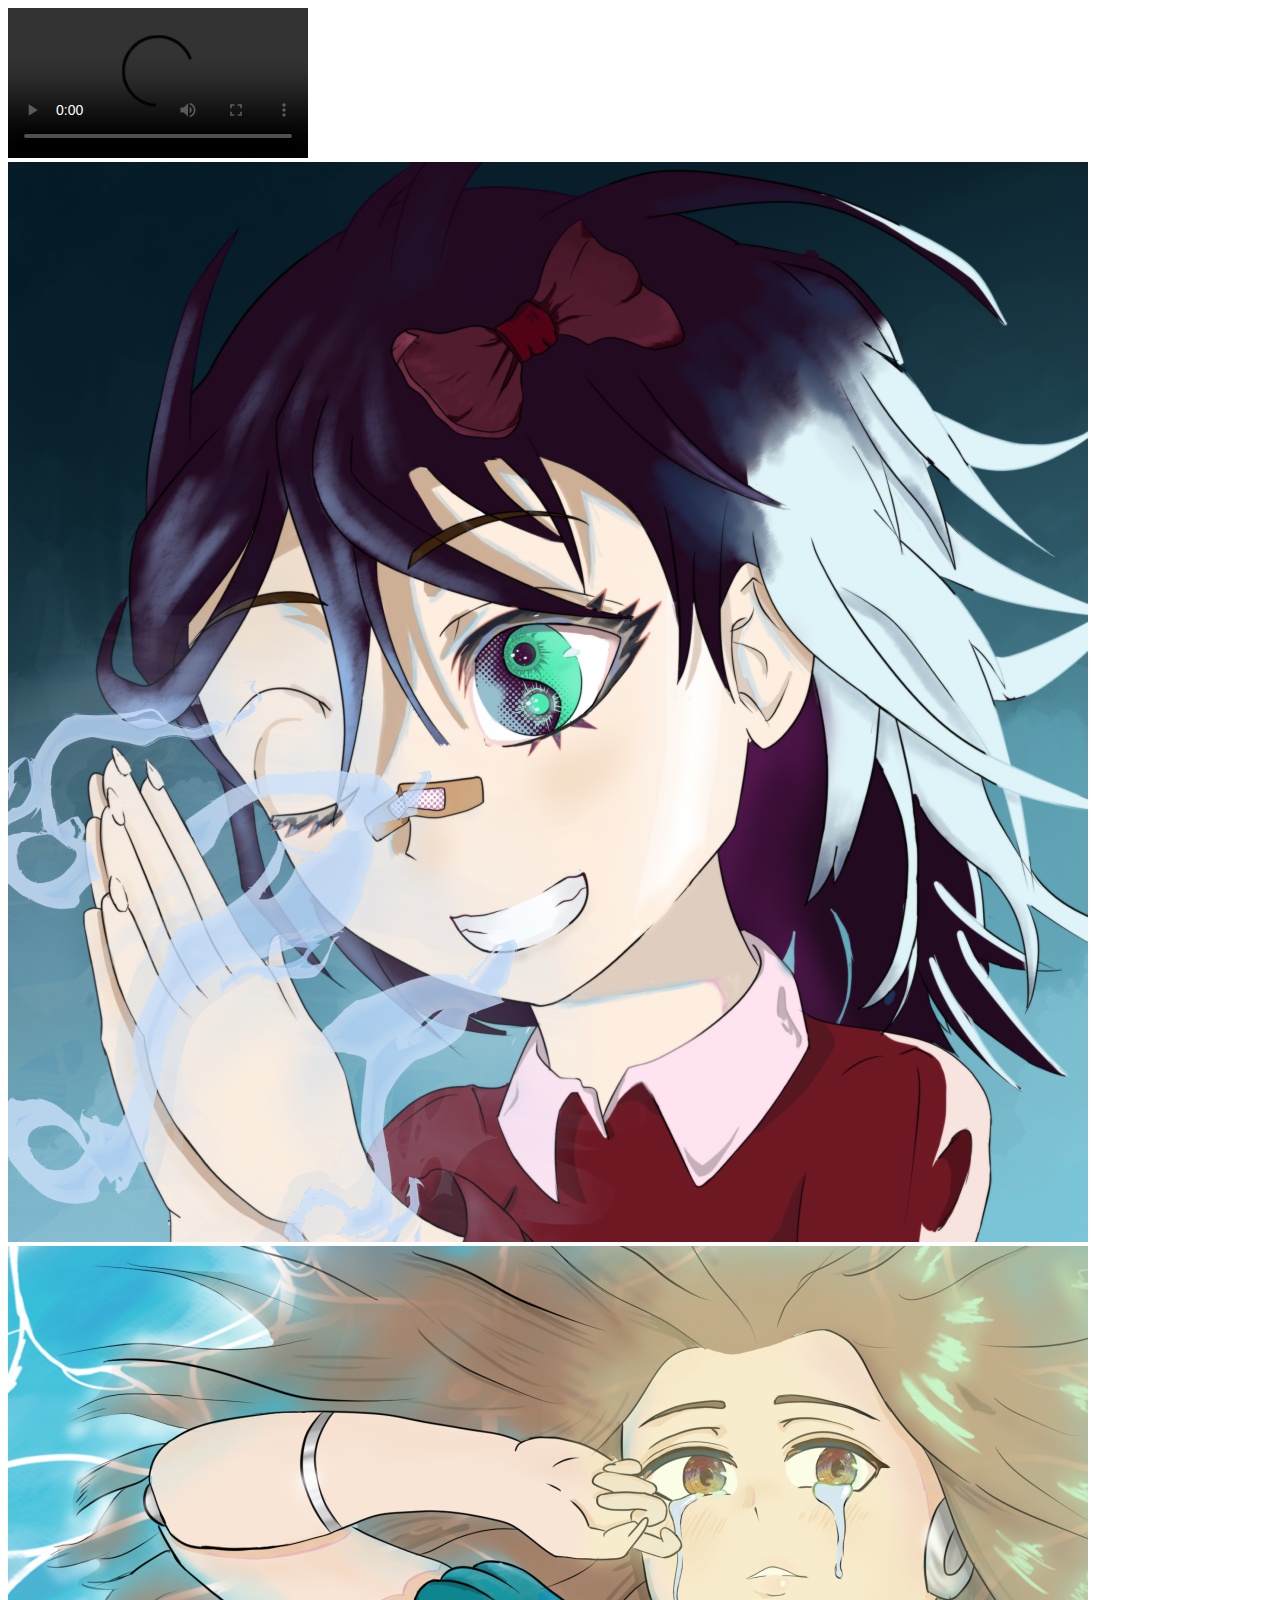
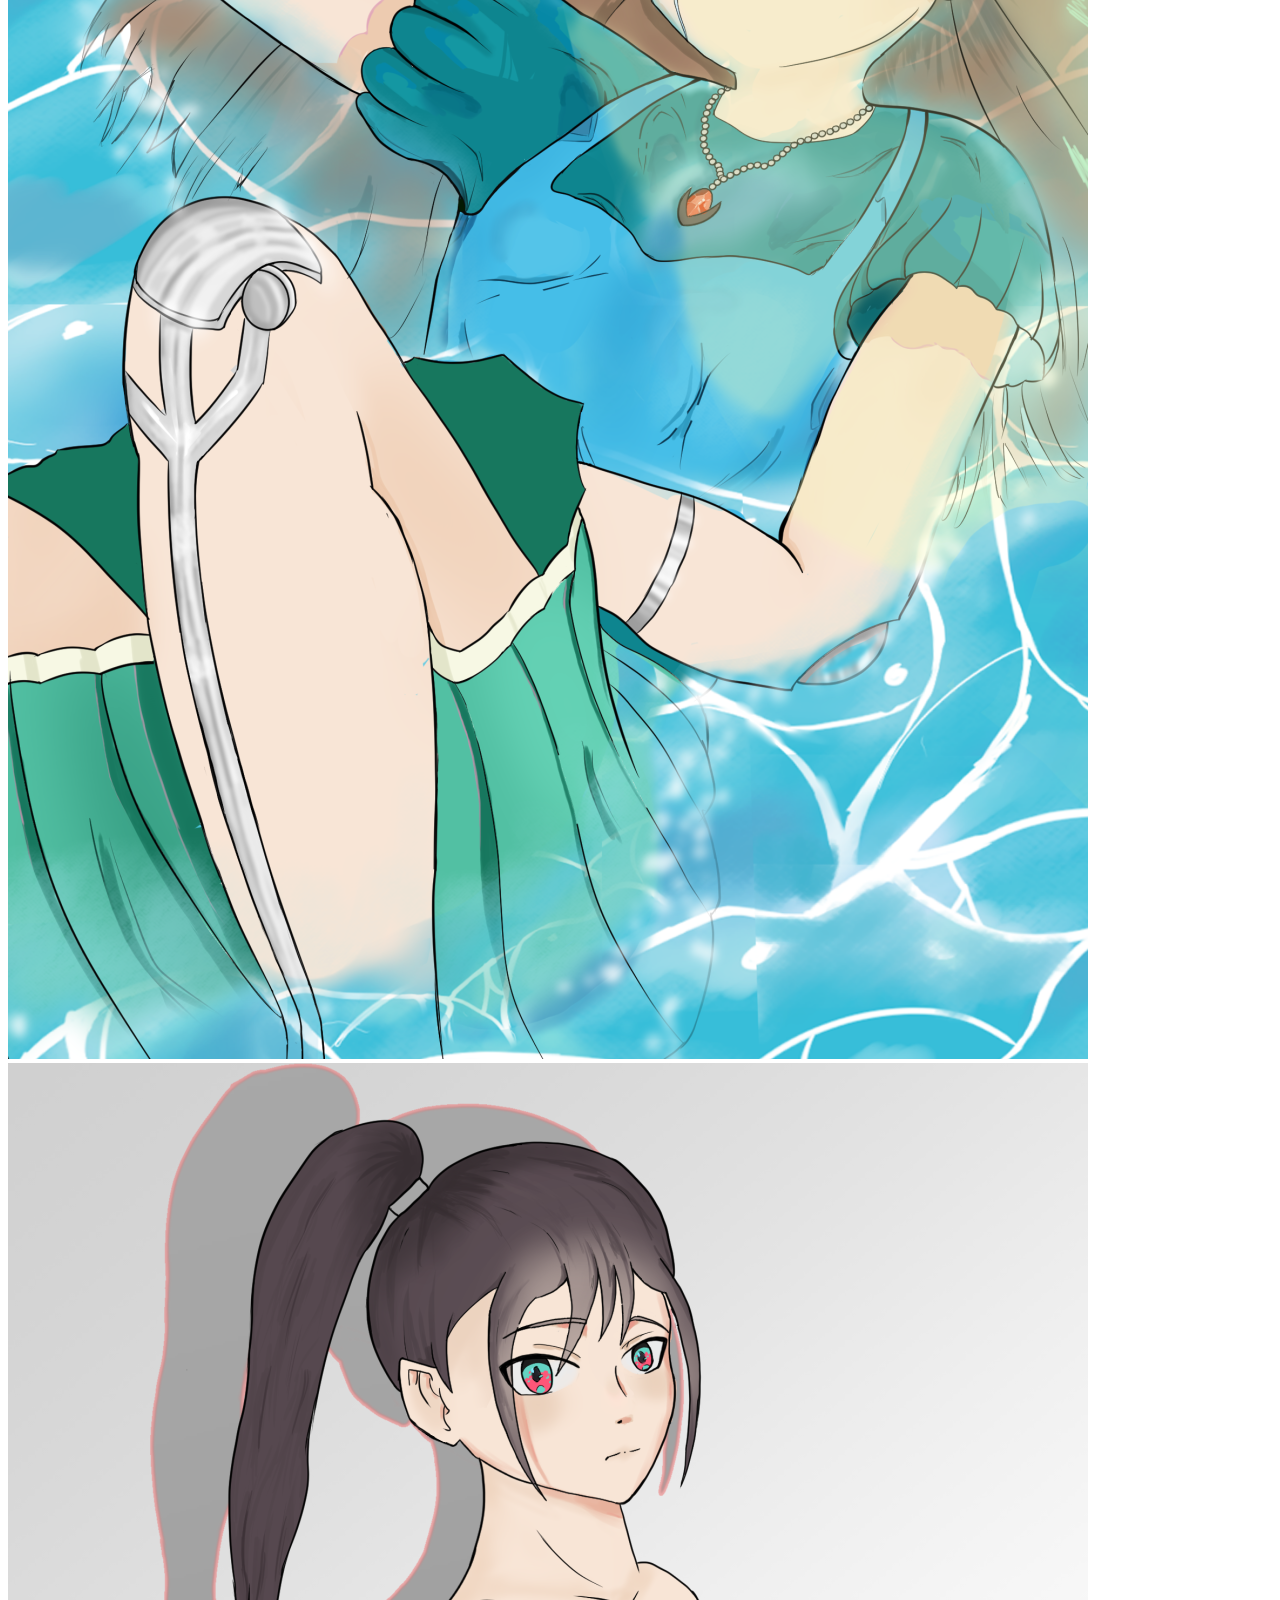
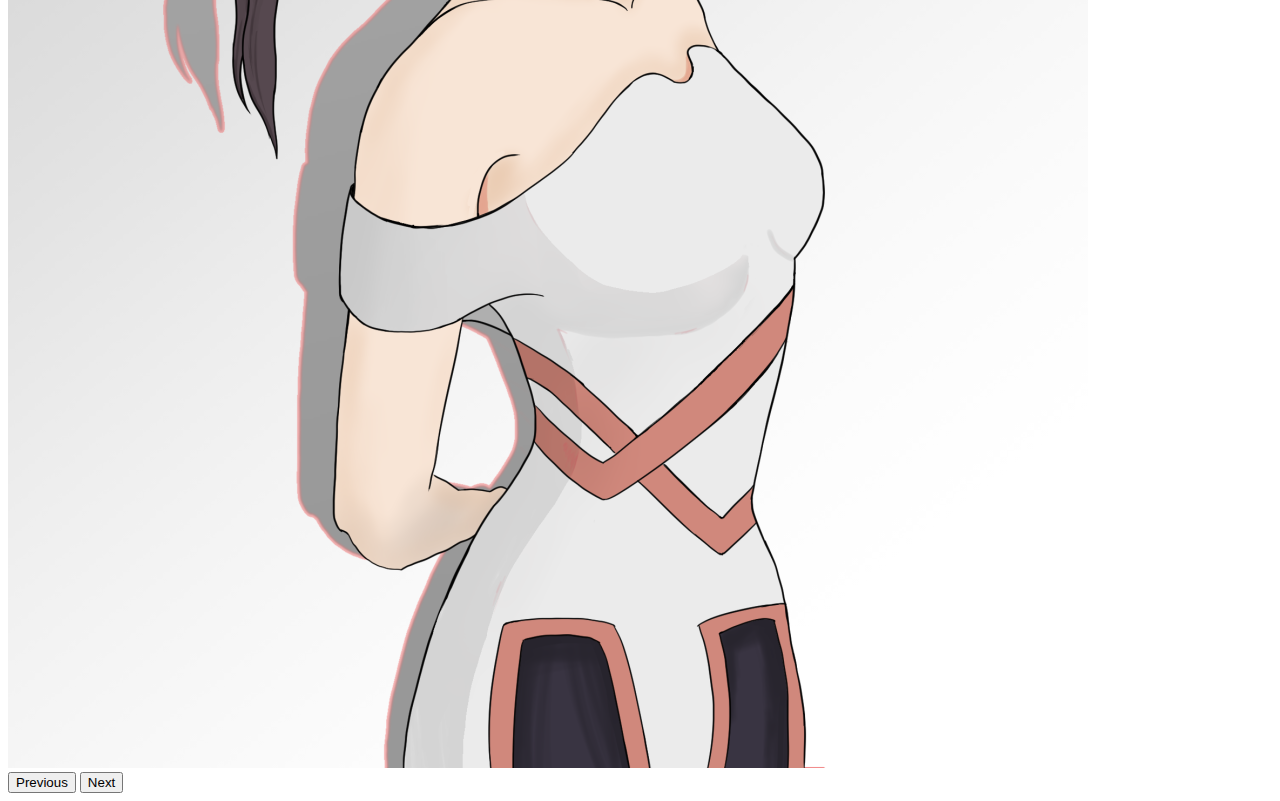
==== index.html @ 398e6f94 "Add files via upload" ====
<!DOCTYPE html>
<html lang="en">
<head>
    <meta charset="UTF-8">
    <title>Alaui</title>
    <link href="https://cdn.jsdelivr.net/npm/bootstrap@5.3.2/dist/css/bootstrap.min.css" rel="stylesheet" integrity="sha384-T3c6CoIi6uLrA9TneNEoa7RxnatzjcDSCmG1MXxSR1GAsXEV/Dwwykc2MPK8M2HN" crossorigin="anonymous">
    <script src="https://cdn.jsdelivr.net/npm/bootstrap@5.3.2/dist/js/bootstrap.bundle.min.js" integrity="sha384-C6RzsynM9kWDrMNeT87bh95OGNyZPhcTNXj1NW7RuBCsyN/o0jlpcV8Qyq46cDfL" crossorigin="anonymous"></script>
    <style>
        body {
            background-image: url('imgs/Illustration22.png');
            background-size: cover;
            background-position: center;
            background-repeat: no-repeat;
            background-attachment: fixed;
        }
    </style>
</head>
<body>
<div id="navbar-placeholder"></div>
<script
        src="https://code.jquery.com/jquery-3.7.1.js"
        integrity="sha256-eKhayi8LEQwp4NKxN+CfCh+3qOVUtJn3QNZ0TciWLP4="
        crossorigin="anonymous"></script>
<script>
    $(function(){
        $("#navbar-placeholder").load("navbar.html");
    });
</script>
<div class="container">
    <div class="card mx-auto mt-4 shadow p-3 mb-5 bg-body-tertiary rounded w-100">
        <video controls width="auto" height="auto">
            <source src="/imgs/0907.mp4" type="video/mp4">
        </video>
    </div>
    <div class="card mx-auto mt-4 shadow p-3 mb-5 bg-body-tertiary rounded" style="width: 30rem;">
        <div id="carouselExampleControls" class="carousel slide" data-bs-ride="carousel">
            <div class="carousel-inner">
                <div class="carousel-item active">
                    <img src="/imgs/23.png" class="d-block w-100">
                </div>
                <div class="carousel-item">
                    <img src="/imgs/Illustration.png" class="d-block w-100">
                </div>
                <div class="carousel-item">
                    <img src="/imgs/Illustration2.png" class="d-block w-100">
                </div>
            </div>
            <button class="carousel-control-prev" type="button" data-bs-target="#carouselExampleControls" data-bs-slide="prev">
                <span class="carousel-control-prev-icon" aria-hidden="true"></span>
                <span class="visually-hidden">Previous</span>
            </button>
            <button class="carousel-control-next" type="button" data-bs-target="#carouselExampleControls" data-bs-slide="next">
                <span class="carousel-control-next-icon" aria-hidden="true"></span>
                <span class="visually-hidden">Next</span>
            </button>
        </div>
    </div>
</div>
<!--div class="container">
    <div id="carouselControls" class="carousel slide" data-bs-ride="carousel">
        <div class="carousel-inner">
            <div class="carousel-item active">
                <img src="/imgs/23.png" class="d-block w-100">
            </div>
            <div class="carousel-item">
                <img src="/imgs/Illustration.png" class="d-block w-100">
            </div>
            <div class="carousel-item">
                <img src="/imgs/Illustration2.png" class="d-block w-100">
            </div>
        </div>
        <button class="carousel-control-prev" type="button" data-bs-target="#carouselControls" data-bs-slide="prev">
            <span class="carousel-control-prev-icon" aria-hidden="true"></span>
            <span class="visually-hidden">Previous</span>
        </button>
        <button class="carousel-control-next" type="button" data-bs-target="#carouselControls" data-bs-slide="next">
            <span class="carousel-control-next-icon" aria-hidden="true"></span>
            <span class="visually-hidden">Next</span>
        </button>
    </div>
</div-->

</body>
</html>
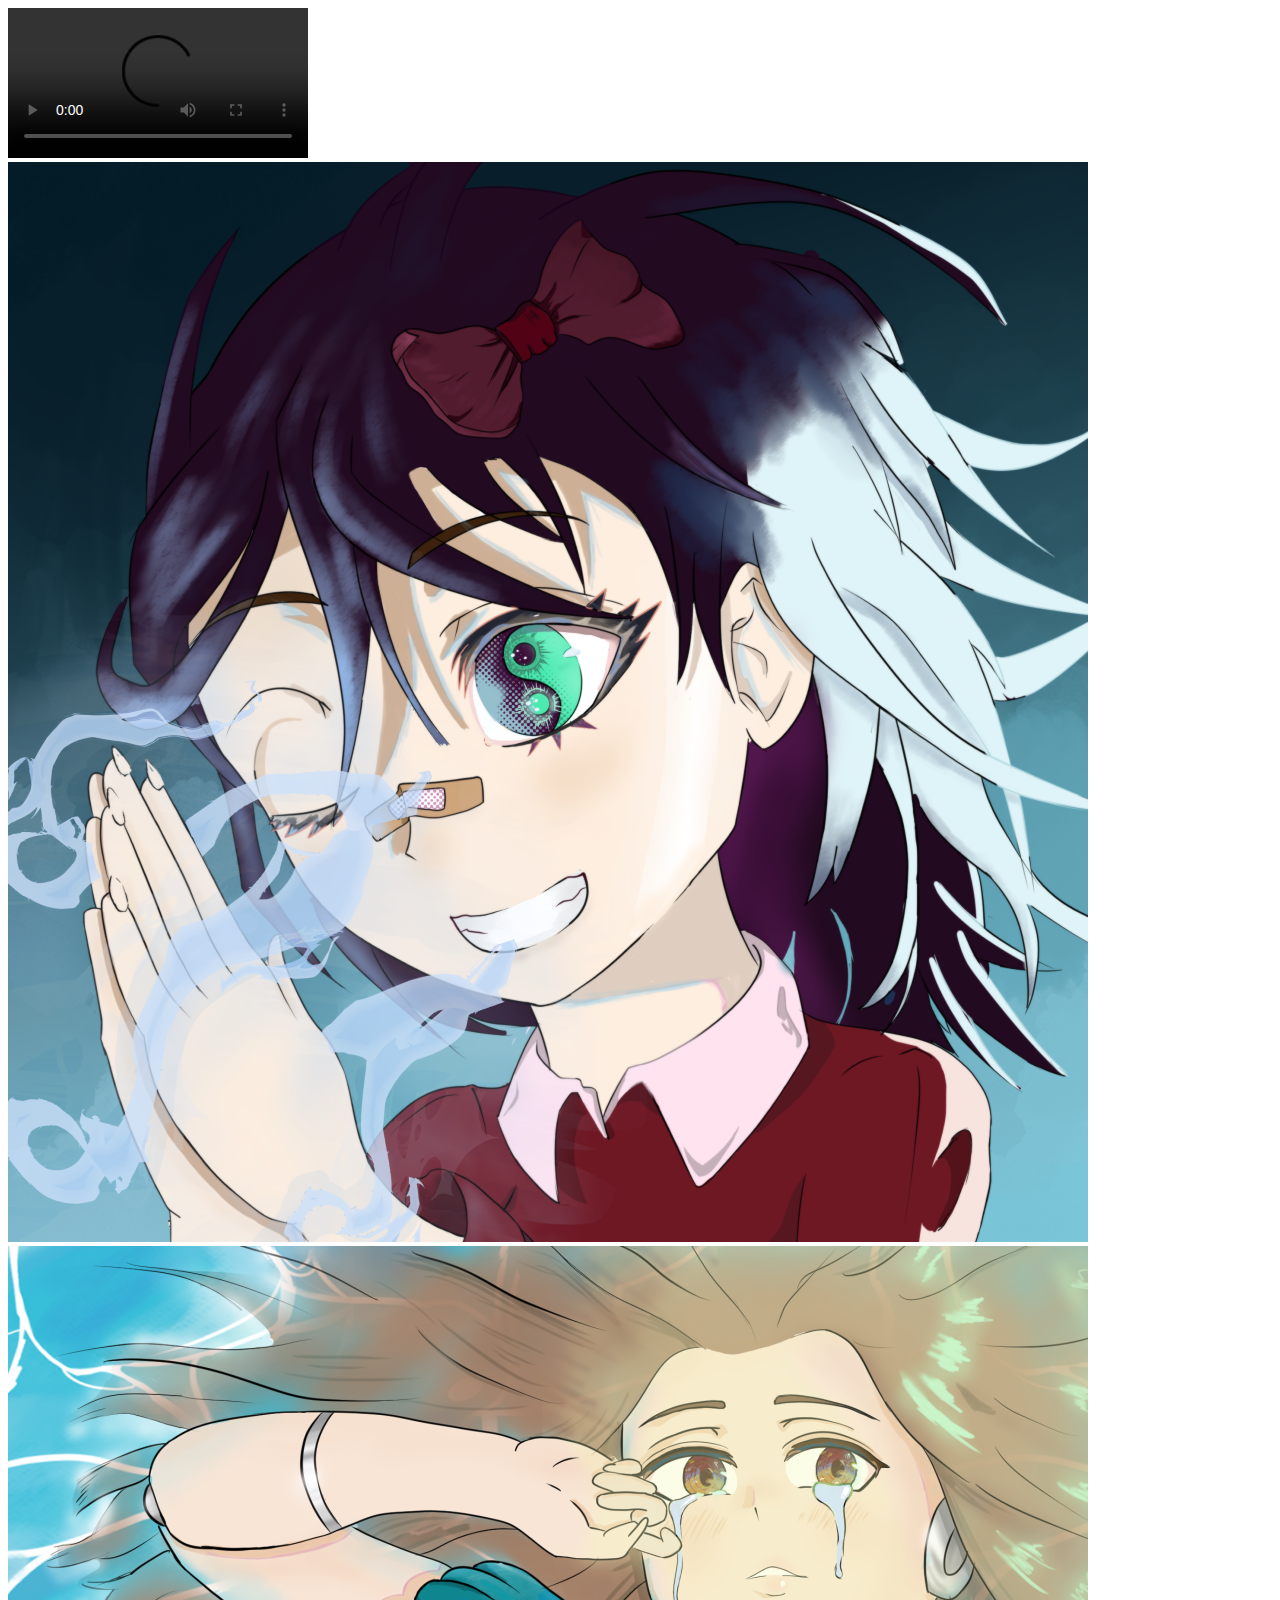
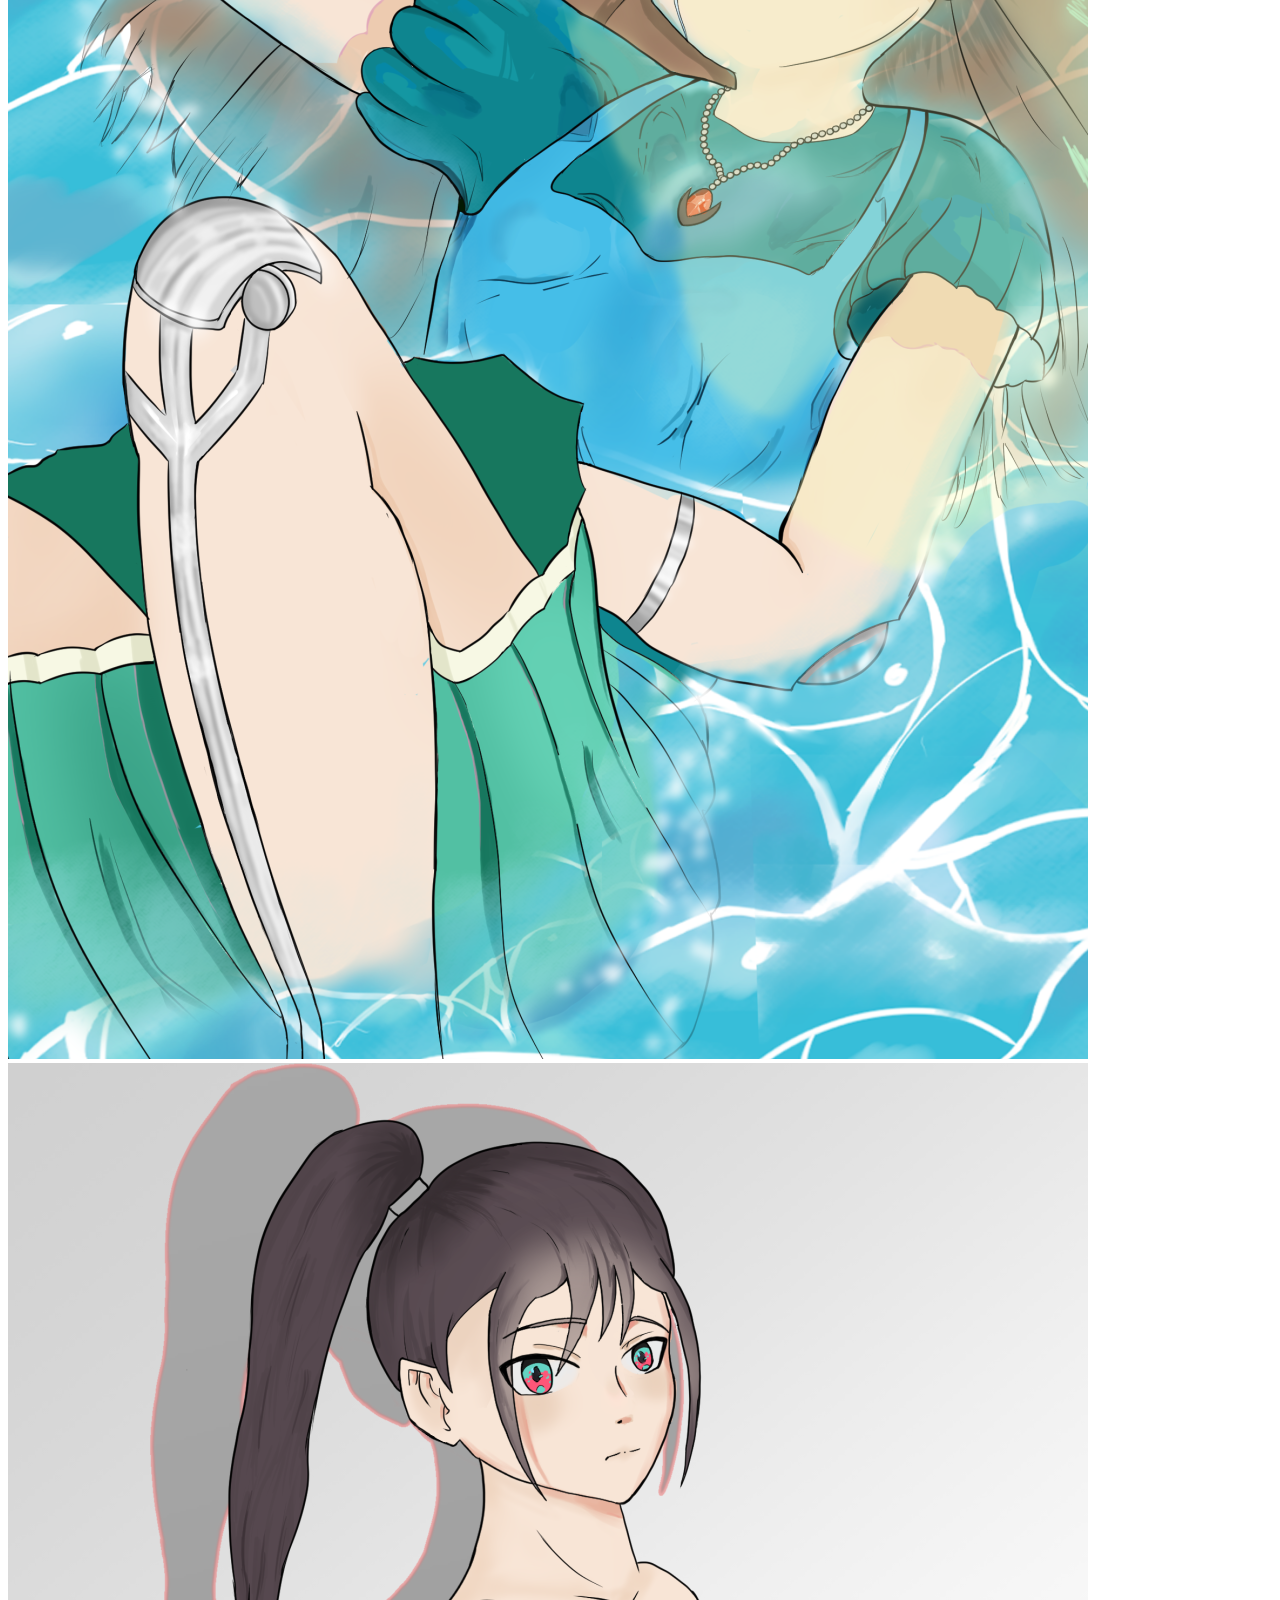
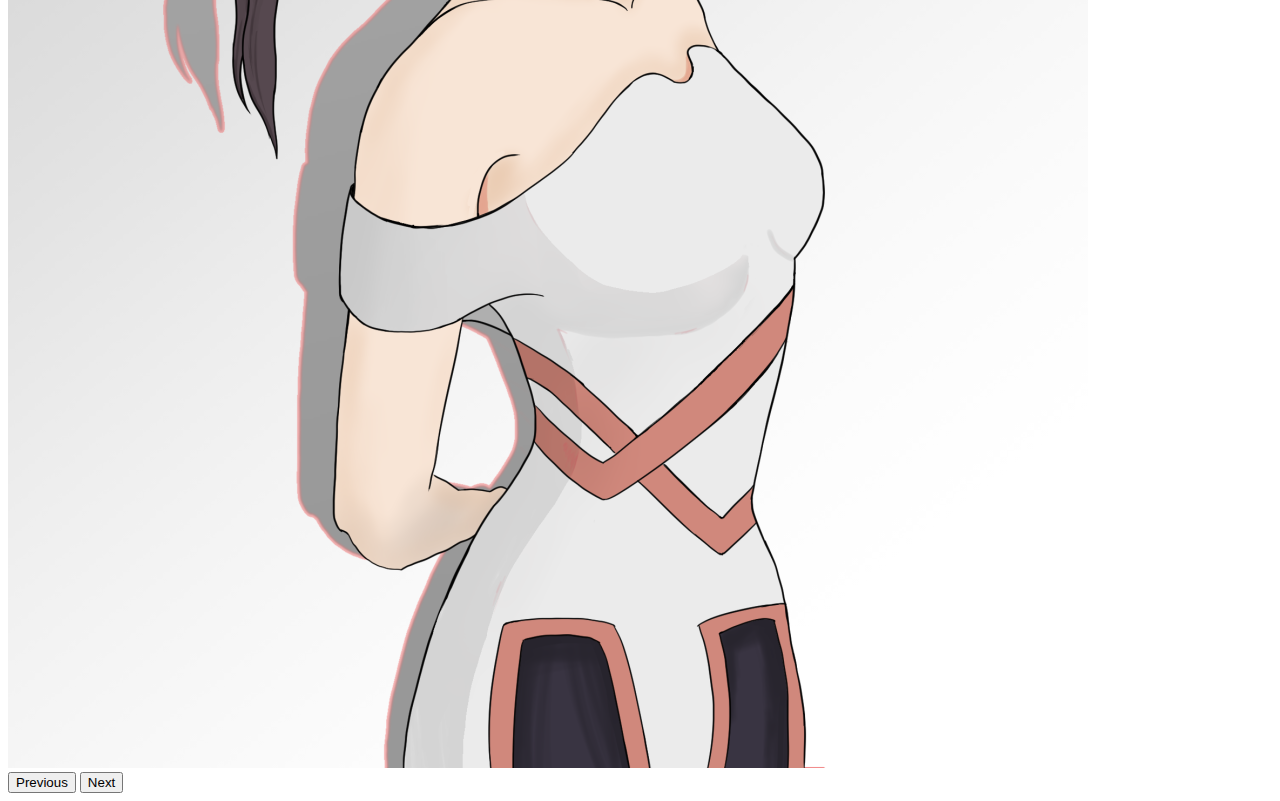
==== commit e2e22817: "main" ====
--- a/index.html
+++ b/index.html
@@ -3,6 +3,7 @@
 <head>
     <meta charset="UTF-8">
     <title>Alaui</title>
+    <meta name="viewport" content="width=device-width, initial-scale=1, maximum-scale=2.0, user-scalable=yes">
     <link href="https://cdn.jsdelivr.net/npm/bootstrap@5.3.2/dist/css/bootstrap.min.css" rel="stylesheet" integrity="sha384-T3c6CoIi6uLrA9TneNEoa7RxnatzjcDSCmG1MXxSR1GAsXEV/Dwwykc2MPK8M2HN" crossorigin="anonymous">
     <script src="https://cdn.jsdelivr.net/npm/bootstrap@5.3.2/dist/js/bootstrap.bundle.min.js" integrity="sha384-C6RzsynM9kWDrMNeT87bh95OGNyZPhcTNXj1NW7RuBCsyN/o0jlpcV8Qyq46cDfL" crossorigin="anonymous"></script>
     <style>
@@ -32,7 +33,30 @@
             <source src="/imgs/0907.mp4" type="video/mp4">
         </video>
     </div>
-    <div class="card mx-auto mt-4 shadow p-3 mb-5 bg-body-tertiary rounded" style="width: 30rem;">
+    <!--div class="card mx-auto mt-4 shadow p-3 mb-5 bg-body-tertiary rounded" style="width: 30rem;">
+        <div id="carouselExampleControls" class="carousel slide" data-bs-ride="carousel">
+            <div class="carousel-inner">
+                <div class="carousel-item active">
+                    <img src="/imgs/23.png" class="d-block w-100">
+                </div>
+                <div class="carousel-item">
+                    <img src="/imgs/Illustration.png" class="d-block w-100">
+                </div>
+                <div class="carousel-item">
+                    <img src="/imgs/Illustration2.png" class="d-block w-100">
+                </div>
+            </div>
+            <button class="carousel-control-prev" type="button" data-bs-target="#carouselExampleControls" data-bs-slide="prev">
+                <span class="carousel-control-prev-icon" aria-hidden="true"></span>
+                <span class="visually-hidden">Previous</span>
+            </button>
+            <button class="carousel-control-next" type="button" data-bs-target="#carouselExampleControls" data-bs-slide="next">
+                <span class="carousel-control-next-icon" aria-hidden="true"></span>
+                <span class="visually-hidden">Next</span>
+            </button>
+        </div>
+    </div-->
+    <div class="card mx-auto  mt-4 shadow p-3 mb-5 bg-body-tertiary rounded" style="max-width: 600px;">
         <div id="carouselExampleControls" class="carousel slide" data-bs-ride="carousel">
             <div class="carousel-inner">
                 <div class="carousel-item active">
@@ -56,29 +80,5 @@
         </div>
     </div>
 </div>
-<!--div class="container">
-    <div id="carouselControls" class="carousel slide" data-bs-ride="carousel">
-        <div class="carousel-inner">
-            <div class="carousel-item active">
-                <img src="/imgs/23.png" class="d-block w-100">
-            </div>
-            <div class="carousel-item">
-                <img src="/imgs/Illustration.png" class="d-block w-100">
-            </div>
-            <div class="carousel-item">
-                <img src="/imgs/Illustration2.png" class="d-block w-100">
-            </div>
-        </div>
-        <button class="carousel-control-prev" type="button" data-bs-target="#carouselControls" data-bs-slide="prev">
-            <span class="carousel-control-prev-icon" aria-hidden="true"></span>
-            <span class="visually-hidden">Previous</span>
-        </button>
-        <button class="carousel-control-next" type="button" data-bs-target="#carouselControls" data-bs-slide="next">
-            <span class="carousel-control-next-icon" aria-hidden="true"></span>
-            <span class="visually-hidden">Next</span>
-        </button>
-    </div>
-</div-->
-
 </body>
 </html>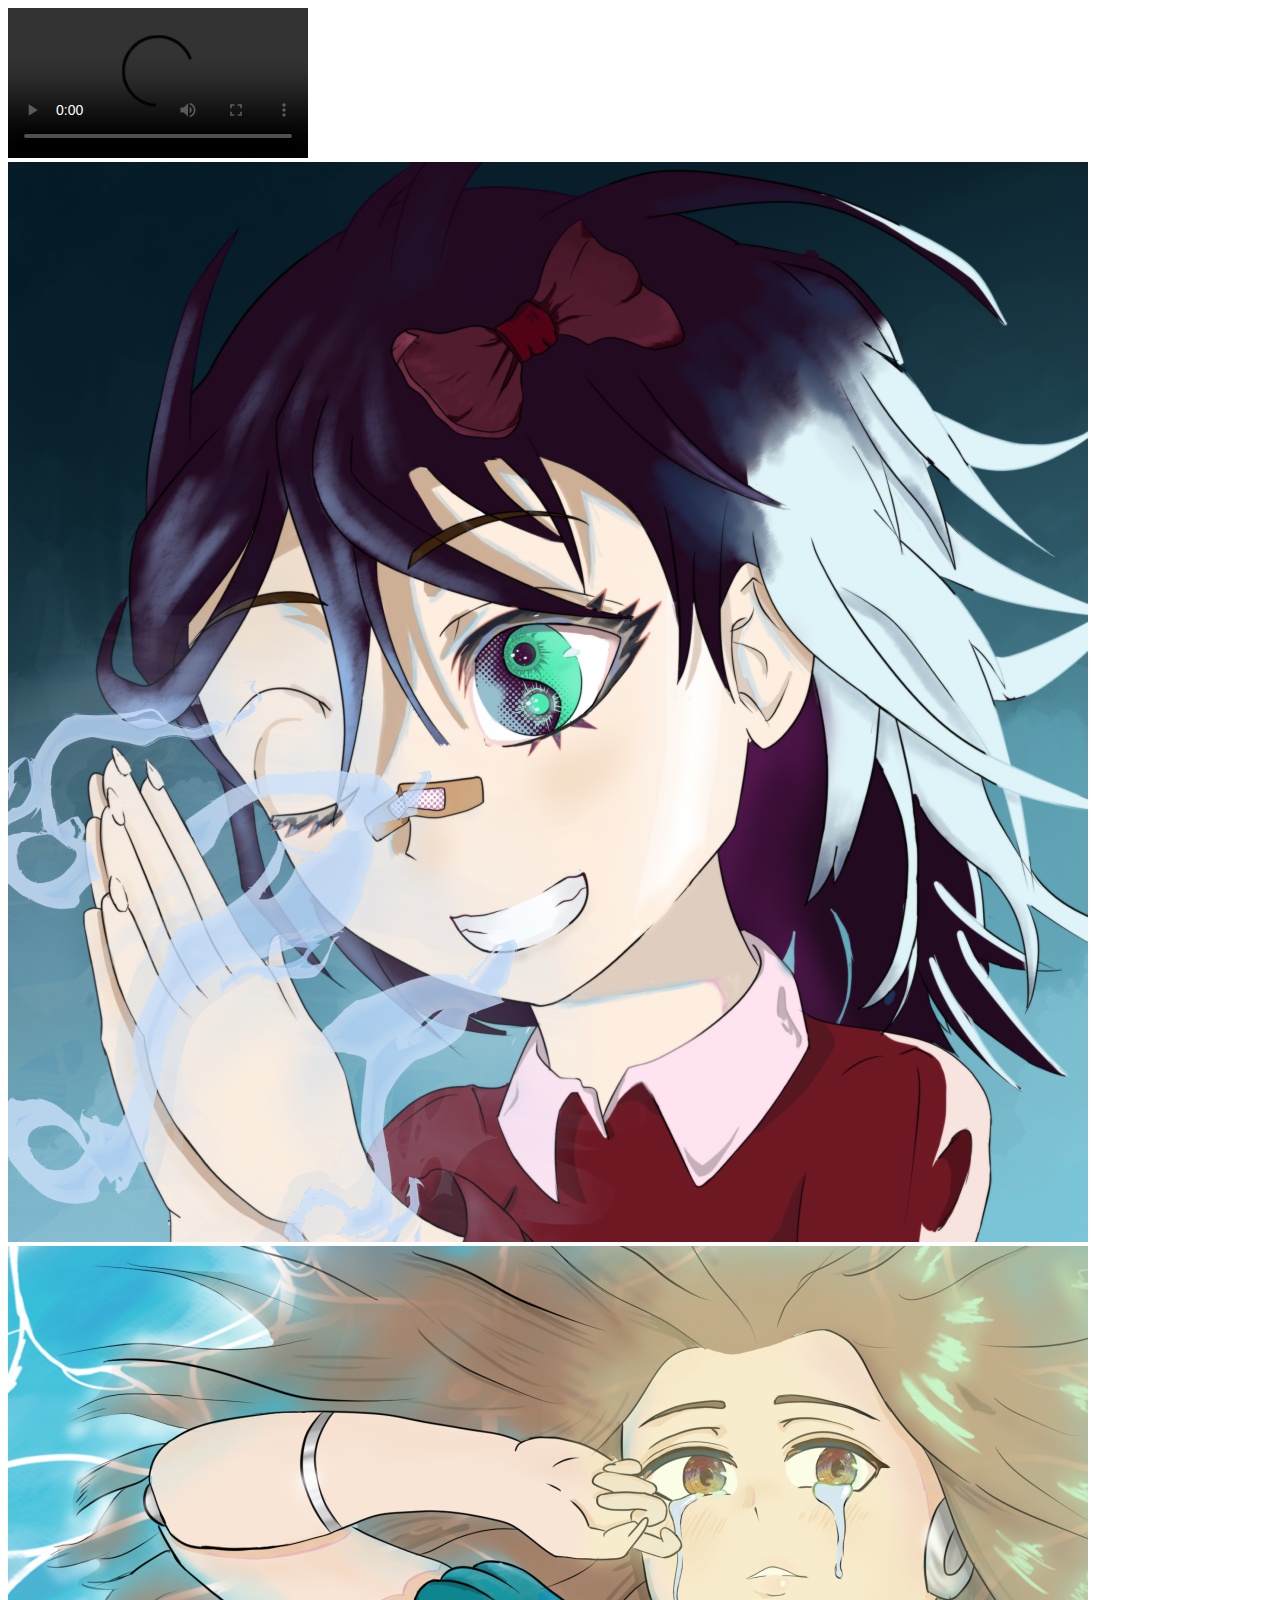
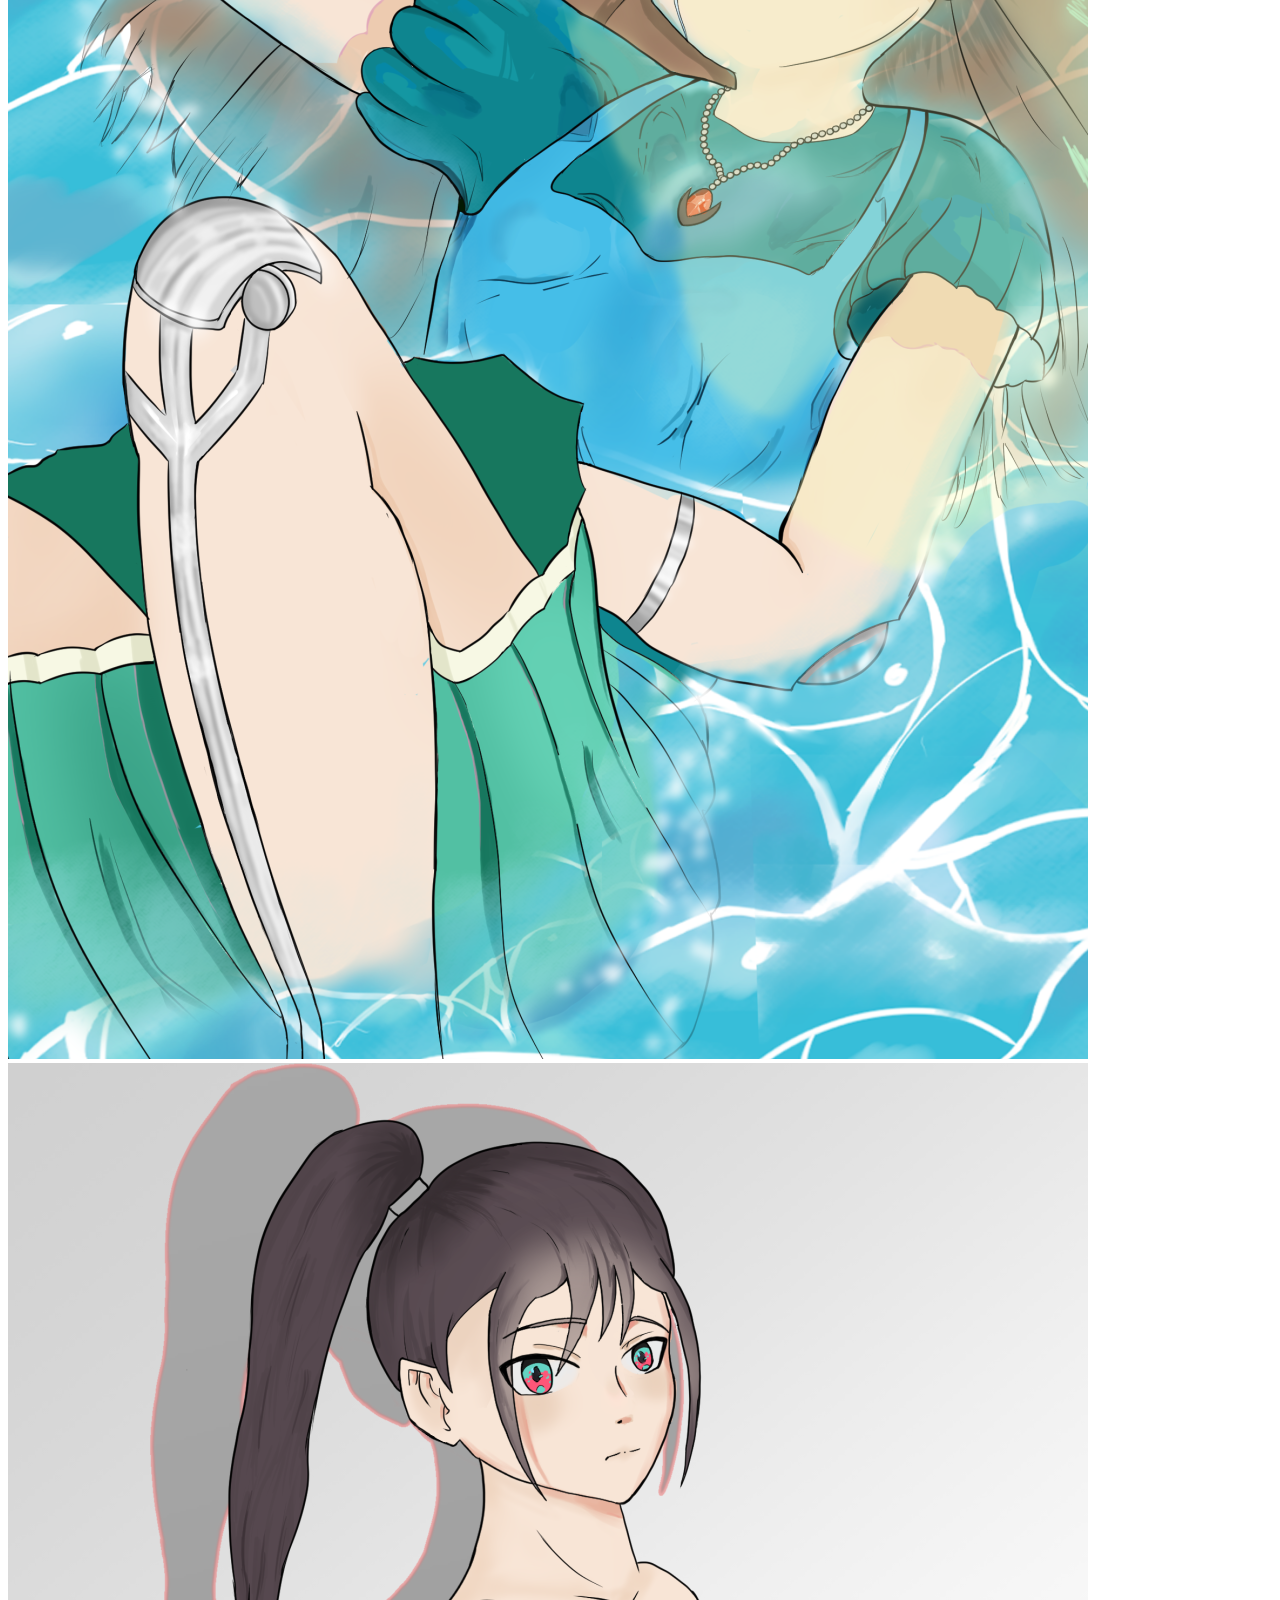
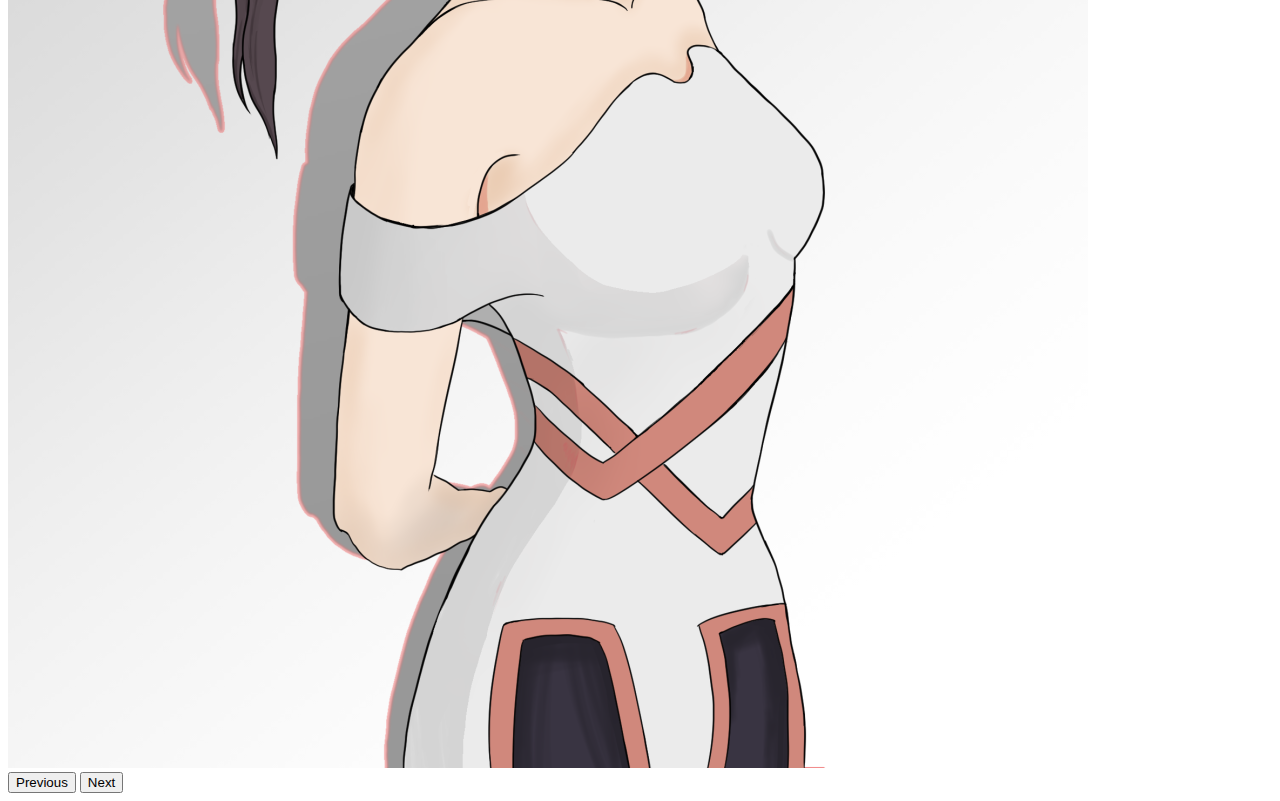
==== commit 11ad7f89: "main" ====
--- a/index.html
+++ b/index.html
@@ -28,7 +28,7 @@
     });
 </script>
 <div class="container">
-    <div class="card mx-auto mt-4 shadow p-3 mb-5 bg-body-tertiary rounded w-100">
+    <div class="card mx-auto mt-4 shadow p-3 mb-4 bg-body-tertiary rounded w-100">
         <video controls width="auto" height="auto">
             <source src="/imgs/0907.mp4" type="video/mp4">
         </video>
@@ -56,7 +56,7 @@
             </button>
         </div>
     </div-->
-    <div class="card mx-auto  mt-4 shadow p-3 mb-5 bg-body-tertiary rounded" style="max-width: 600px;">
+    <div class="card mx-auto  mt-4 shadow p-3 mb-4 bg-body-tertiary rounded" style="max-width: 600px;">
         <div id="carouselExampleControls" class="carousel slide" data-bs-ride="carousel">
             <div class="carousel-inner">
                 <div class="carousel-item active">
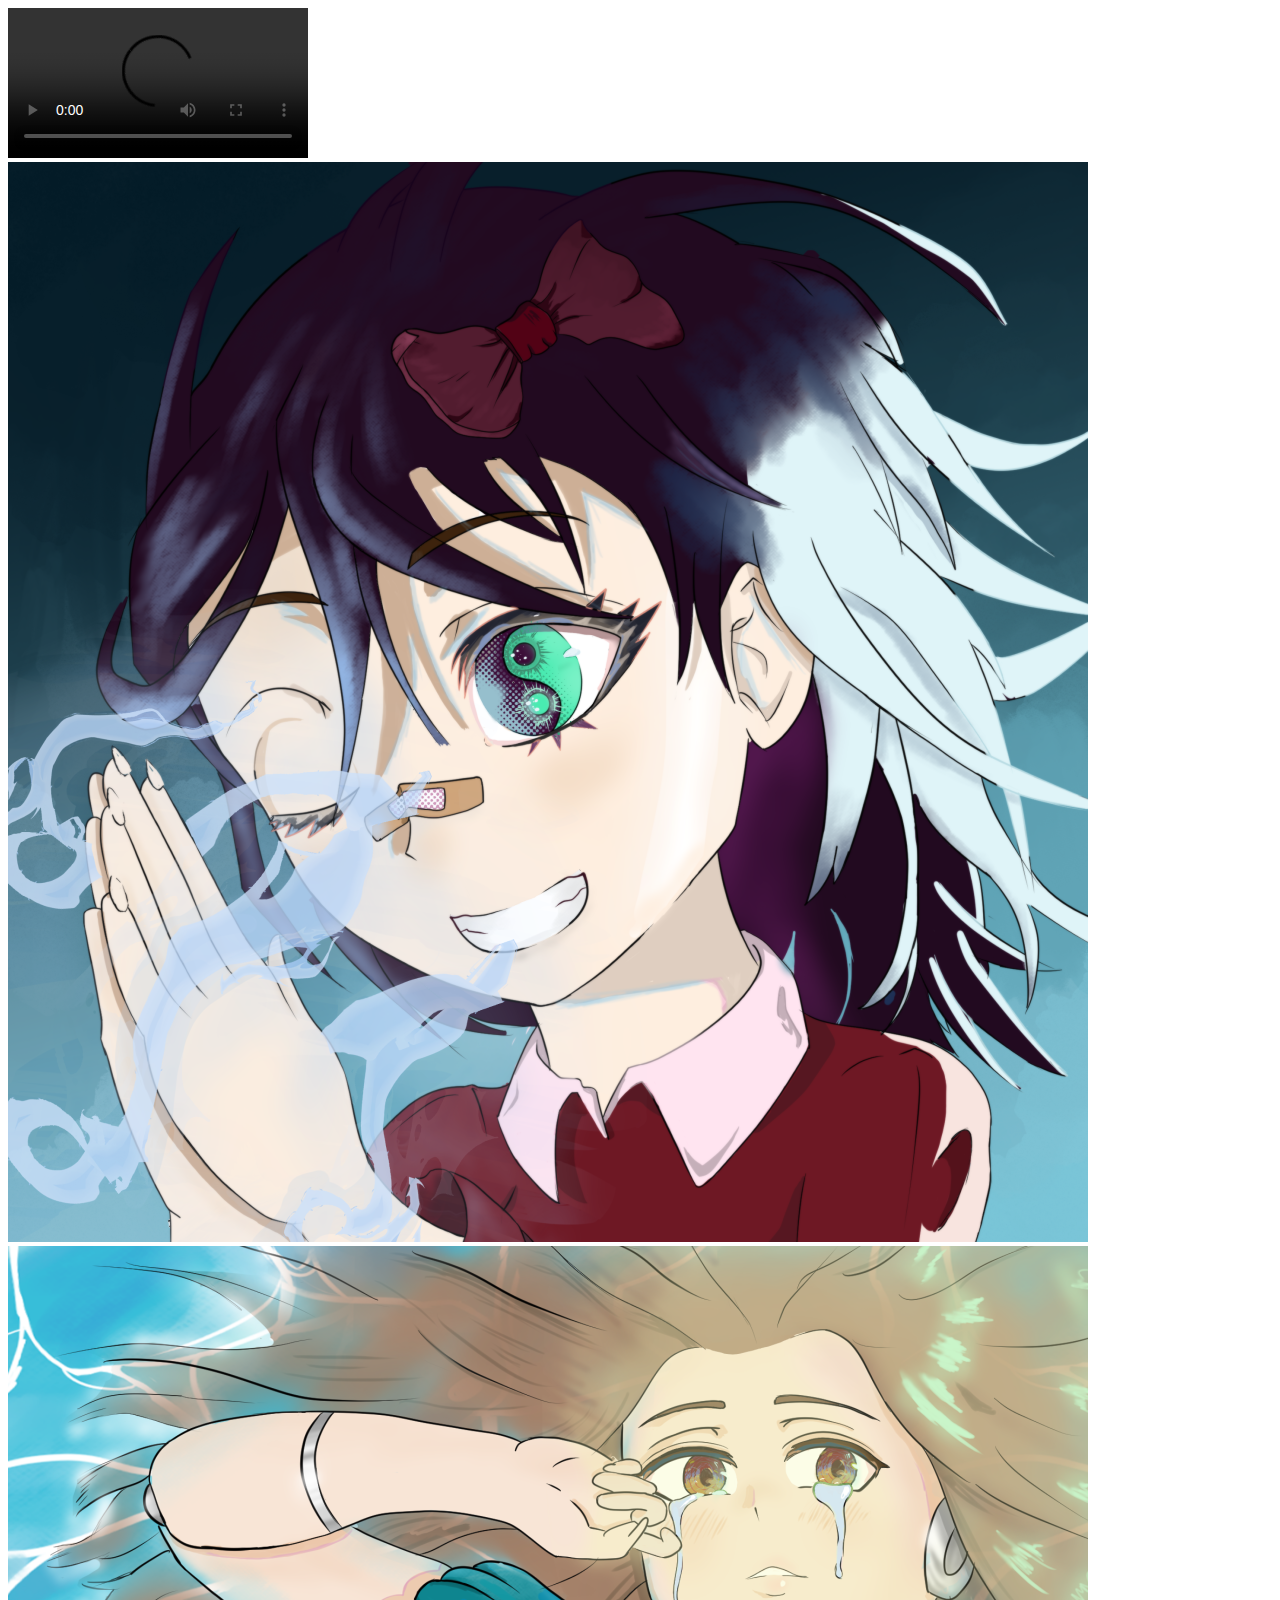
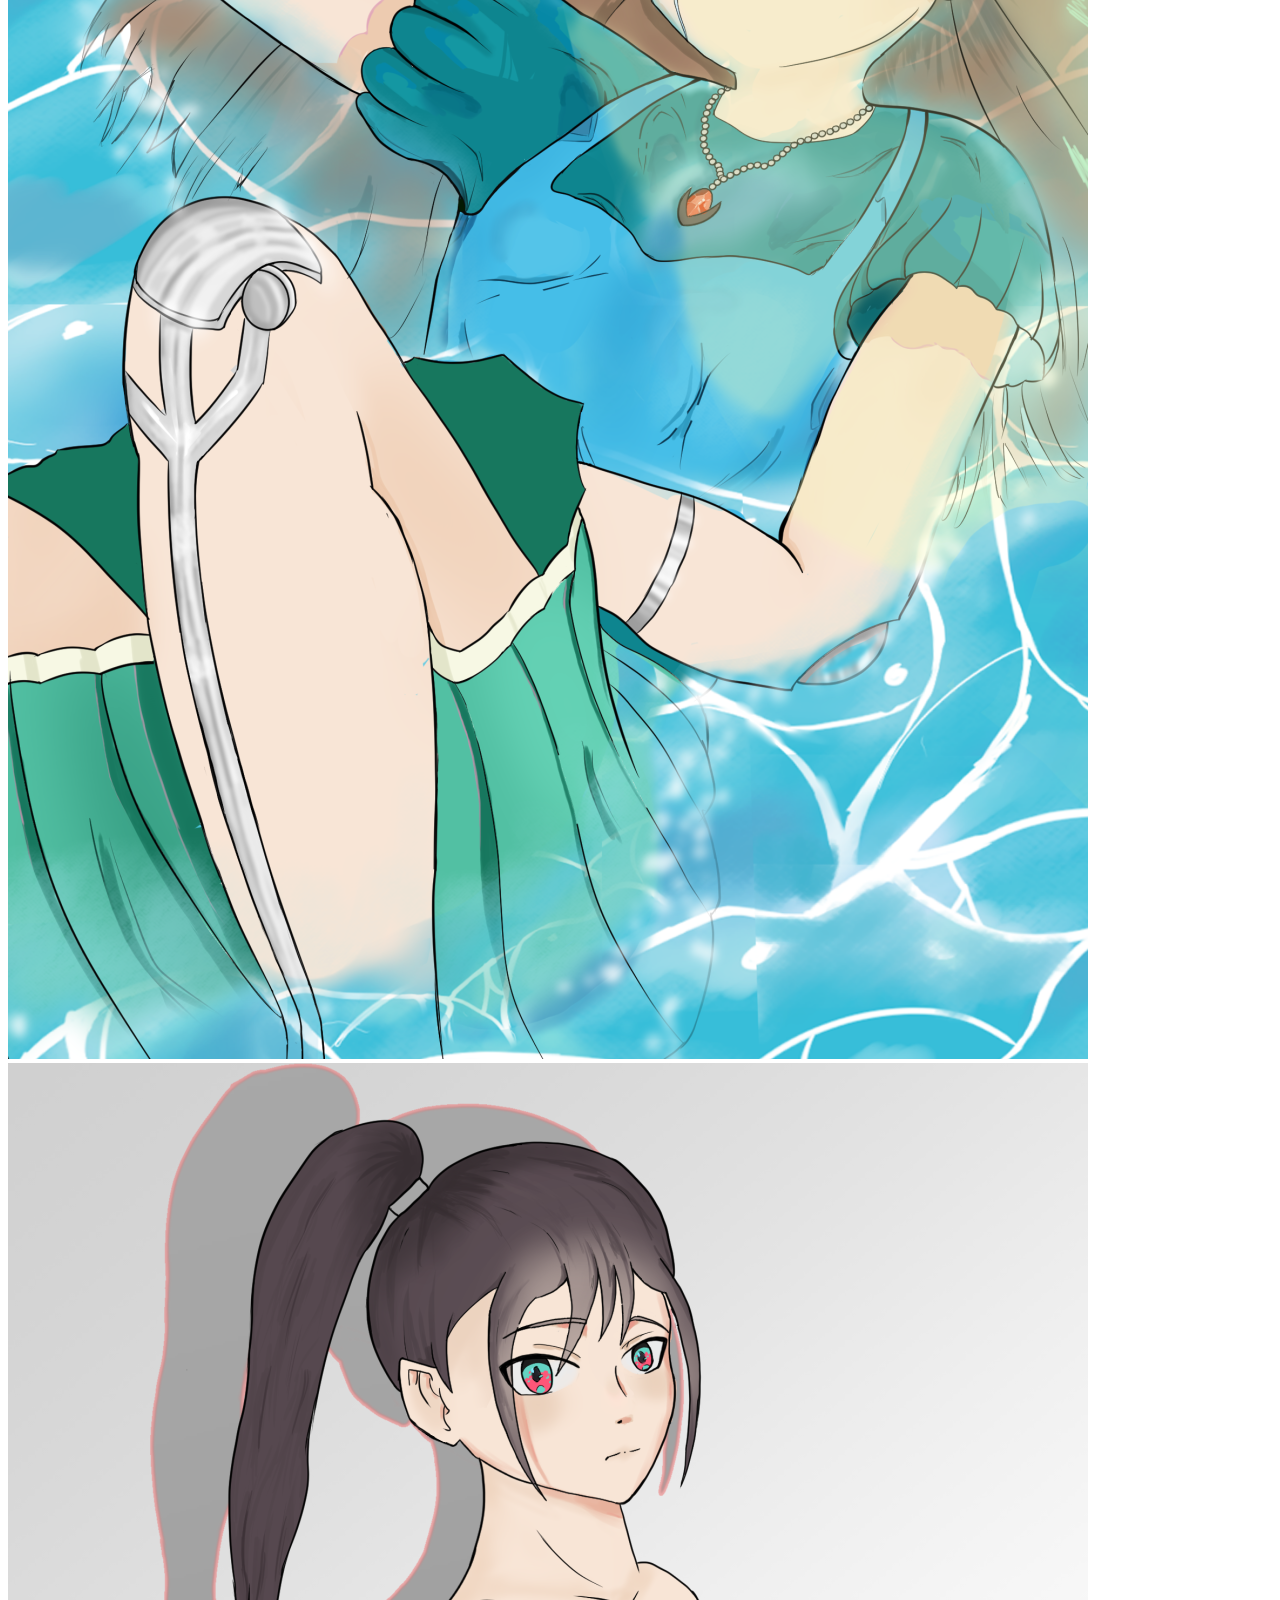
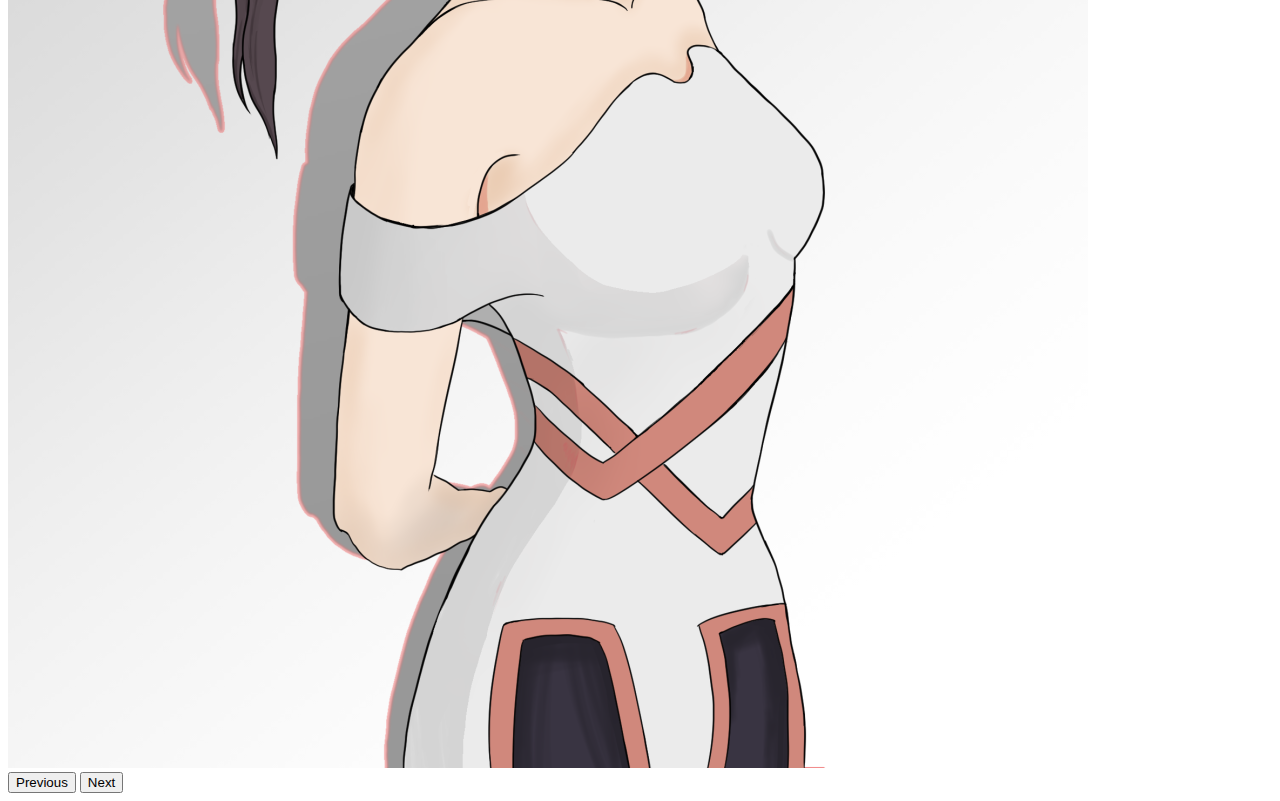
==== commit 36eabfdc: "main" ====
--- a/index.html
+++ b/index.html
@@ -27,7 +27,7 @@
         $("#navbar-placeholder").load("navbar.html");
     });
 </script>
-<div class="container">
+<div class="container ">
     <div class="card mx-auto mt-4 shadow p-3 mb-4 bg-body-tertiary rounded w-100">
         <video controls width="auto" height="auto">
             <source src="/imgs/0907.mp4" type="video/mp4">
